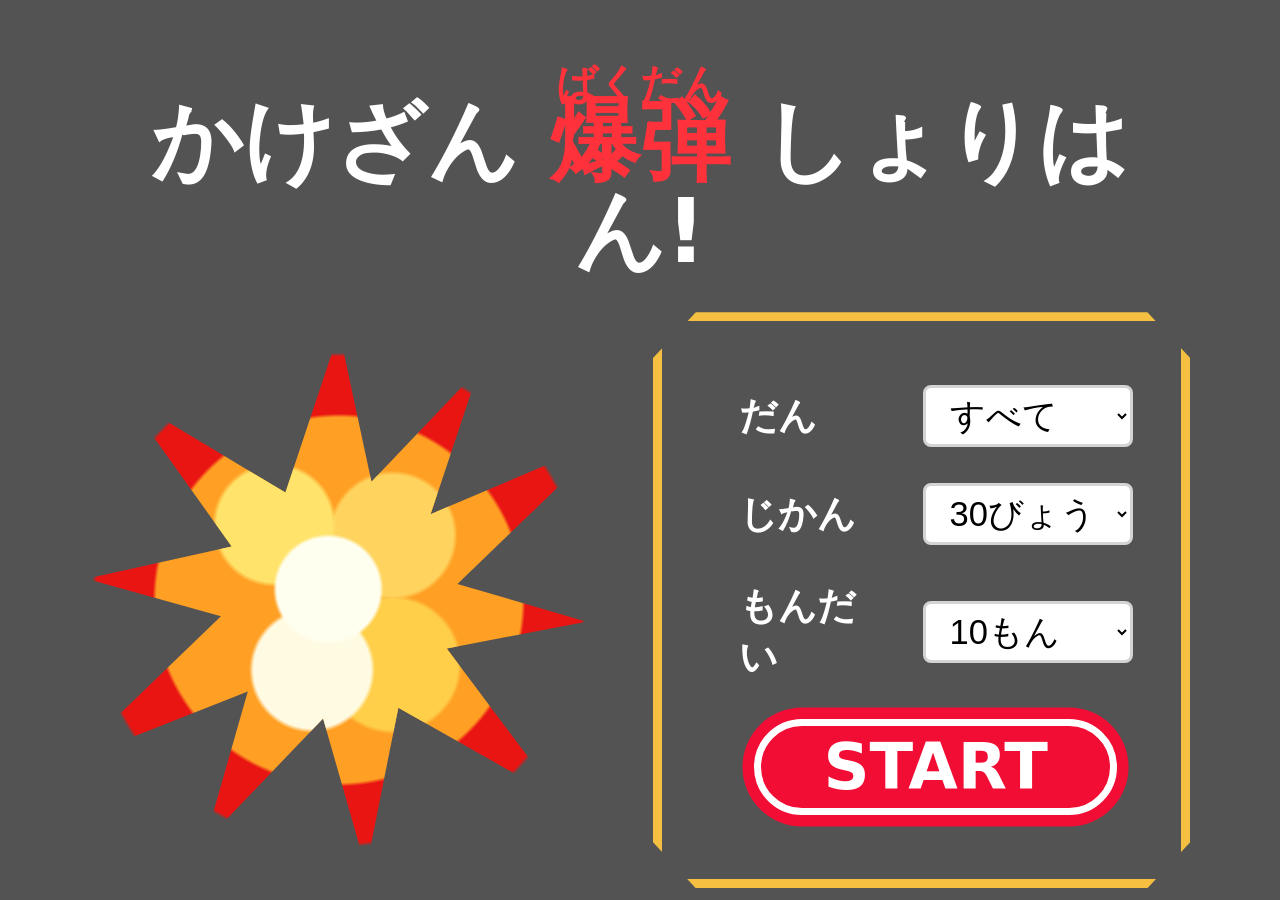
==== index.html @ 29b876ee "reorganized files" ====
<!doctype html>
<html lang="ja">
  <head>
    <meta charset="utf-8">
    <meta name="viewport" content="width=device-width, initial-scale=1">
    <title>かけざん爆弾しょうりはん</title>
    <link rel="stylesheet" href="./style.css">
  </head>
  <body>
    <main class="config-app" aria-label="ゲーム設定">
      <header class="config-title"> 
        <div class="title-small">ばくだん</div>
        <h1>かけざん <span>爆弾</span> しょりはん!</h1>
      </header>

      <div class="config-content">
        <div class="config-explosion" aria-hidden="true"></div>

        <form id="configForm" class="config-panel">
          <label class="config-row">
            <span>だん</span>
            <select name="dan" aria-label="出題する段">
              <option value="all">すべて</option>
              <option value="1">1のだん</option>
              <option value="2">2のだん</option>
              <option value="3">3のだん</option>
              <option value="4">4のだん</option>
              <option value="5">5のだん</option>
              <option value="6">6のだん</option>
              <option value="7">7のだん</option>
              <option value="8">8のだん</option>
              <option value="9">9のだん</option>
            </select>
          </label>

          <label class="config-row">
            <span>じかん</span>
            <select name="seconds" aria-label="制限時間">
              <option value="30">30びょう</option>
              <option value="60">60びょう</option>
              <option value="90">90びょう</option>
              <option value="120">120びょう</option>
            </select>
          </label>

          <label class="config-row">
            <span>もんだい</span>
            <select name="target" aria-label="出題数">
              <option value="10">10もん</option>
              <option value="20">20もん</option>
              <option value="30">30もん</option>
            </select>
          </label>

          <button class="start-button" type="submit">START</button>
        </form>
      </div>
    </main>

    <script>
      document.querySelector("#configForm").addEventListener("submit", (event) => {
        event.preventDefault();
        const formData = new FormData(event.currentTarget);
        const params = new URLSearchParams(formData);
        window.location.href = `./top.html?${params.toString()}`;
      });
    </script>
  </body>
</html>
---- style.css ----
:root {
  --bg: #535353;
  --panel: #454545;
  --text: #ffffff;
  --muted: #e9e9e9;
  --danger: #ff3737;
  --success: #78df55;
  --key: #55d4d9;
  --key-active: #91eef2;
  --key-secondary: #f5c542;
}

* {
  box-sizing: border-box;
}

html,
body {
  width: 100%;
  height: 100%;
}

body {
  margin: 0;
  background: var(--bg);
  color: var(--text);
  font-family: "Hiragino Maru Gothic ProN", "Yu Gothic", "Meiryo", system-ui, sans-serif;
  overflow: hidden;
  touch-action: manipulation;
  user-select: none;
}

button {
  font: inherit;
}

.app {
  position: relative;
  display: grid;
  grid-template-columns: minmax(0, 1fr) minmax(360px, 36vw);
  width: 100vw;
  height: 100vh;
  min-width: 900px;
  min-height: 560px;
  background: var(--bg);
}

.play-area {
  position: relative;
  min-width: 0;
  padding: clamp(32px, 4vw, 76px);
}

.status-bar {
  display: grid;
  grid-template-columns: 1fr auto;
  align-items: start;
  gap: 36px;
}

.timer {
  display: flex;
  align-items: baseline;
  gap: clamp(10px, 1.2vw, 22px);
  white-space: nowrap;
}

.label {
  color: var(--text);
  font-size: clamp(34px, 4.4vw, 74px);
  font-weight: 800;
}

.timer-value {
  color: var(--danger);
  font-size: clamp(68px, 8.2vw, 156px);
  font-weight: 900;
  line-height: 0.85;
  font-variant-numeric: tabular-nums;
}

.score {
  display: flex;
  align-items: baseline;
  justify-content: flex-end;
  min-width: 220px;
  padding-right: 22px;
  white-space: nowrap;
}

.score-value {
  color: var(--success);
  font-size: clamp(68px, 8.2vw, 156px);
  font-weight: 900;
  line-height: 0.85;
  font-variant-numeric: tabular-nums;
}

.score-total {
  color: var(--text);
  font-size: clamp(34px, 4.2vw, 74px);
  font-weight: 700;
  margin-left: 14px;
}

.question-wrap {
  position: absolute;
  left: clamp(56px, 8vw, 160px);
  right: clamp(30px, 4vw, 80px);
  top: 34%;
}

.question {
  display: flex;
  align-items: center;
  justify-content: center;
  gap: clamp(20px, 3vw, 58px);
  min-height: 180px;
  color: var(--text);
  font-size: clamp(76px, 9vw, 166px);
  font-weight: 800;
  line-height: 1;
}

.blank,
.term {
  display: inline-flex;
  align-items: center;
  justify-content: center;
  min-width: clamp(132px, 15vw, 280px);
  height: clamp(122px, 13vw, 250px);
  font-variant-numeric: tabular-nums;
}

.blank {
  border: clamp(5px, 0.45vw, 9px) solid var(--danger);
  clip-path: polygon(7% 0, 93% 0, 100% 8%, 100% 92%, 93% 100%, 7% 100%, 0 92%, 0 8%);
}

.operator {
  min-width: 0;
}

.feedback {
  min-height: 64px;
  margin-top: 24px;
  text-align: center;
  font-size: clamp(30px, 3vw, 56px);
  font-weight: 900;
}

.feedback.correct {
  color: var(--success);
}

.feedback.wrong {
  color: #ffd24d;
}

.bomb {
  position: absolute;
  left: 43%;
  bottom: clamp(70px, 10vh, 150px);
  width: 150px;
  height: 150px;
  transform: scale(var(--bomb-scale, 1));
  transform-origin: 50% 75%;
  transition: transform 120ms linear;
}

.bomb.warning {
  animation: shake 0.16s infinite alternate;
}

.bomb.exploded {
  animation: explode 0.55s ease-out forwards;
}

.bomb-body {
  position: absolute;
  left: 18px;
  bottom: 0;
  width: 108px;
  height: 108px;
  border: 5px solid #111;
  border-radius: 50%;
  background: radial-gradient(circle at 32% 24%, #3a3538, #1d1b1d 62%, #050505 100%);
}

.bomb-neck {
  position: absolute;
  left: 93px;
  top: 24px;
  width: 34px;
  height: 30px;
  border: 5px solid #111;
  border-radius: 9px;
  background: #756b5b;
  transform: rotate(42deg);
}

.fuse {
  position: absolute;
  left: 111px;
  top: 5px;
  width: 54px;
  height: 40px;
  border-top: 7px solid #111;
  border-radius: 50%;
  transform: rotate(22deg);
}

.spark {
  position: absolute;
  left: 132px;
  top: -10px;
  width: 62px;
  height: 62px;
  background: conic-gradient(#ff2626 0 8%, #ffdf38 8% 16%, #ff2626 16% 24%, #ffdf38 24% 32%, #ff2626 32% 40%, #ffdf38 40% 48%, #ff2626 48% 56%, #ffdf38 56% 64%, #ff2626 64% 72%, #ffdf38 72% 80%, #ff2626 80% 88%, #ffdf38 88% 100%);
  clip-path: polygon(50% 0, 58% 34%, 91% 14%, 68% 45%, 100% 54%, 64% 60%, 79% 94%, 52% 68%, 28% 100%, 35% 63%, 0 70%, 30% 50%, 5% 22%, 41% 36%);
  animation: spark 0.12s infinite alternate;
}

.bomb-shine {
  position: absolute;
  right: 26px;
  top: 32px;
  width: 30px;
  height: 24px;
  border-radius: 50%;
  background: #fff;
}

.bomb-shine.small {
  right: 23px;
  top: 66px;
  width: 18px;
  height: 16px;
}

.keypad-area {
  display: grid;
  grid-template-rows: auto 1fr;
  gap: clamp(24px, 3vh, 46px);
  align-content: center;
  padding: clamp(34px, 4vw, 76px) clamp(46px, 5vw, 100px) clamp(46px, 5vw, 92px);
}

.answer-panel {
  display: grid;
  grid-template-columns: auto minmax(120px, 1fr);
  align-items: center;
  gap: 22px;
  min-height: 94px;
  padding: 14px 24px;
  border-radius: 8px;
  background: var(--panel);
}

.answer-label {
  color: var(--muted);
  font-size: clamp(24px, 2vw, 38px);
  font-weight: 800;
}

.answer-display {
  min-width: 0;
  color: var(--text);
  text-align: right;
  font-size: clamp(44px, 4.8vw, 86px);
  font-weight: 900;
  line-height: 1;
  font-variant-numeric: tabular-nums;
}

.keypad {
  display: grid;
  grid-template-columns: repeat(3, minmax(86px, 1fr));
  gap: clamp(20px, 3vh, 42px) clamp(20px, 2.7vw, 54px);
  align-content: center;
}

.key {
  aspect-ratio: 1;
  border: 0;
  border-radius: 50%;
  background: var(--key);
  color: #020202;
  font-size: clamp(28px, 2.8vw, 54px);
  font-weight: 500;
  cursor: pointer;
  box-shadow: 0 8px 0 rgba(0, 0, 0, 0.18);
}

.key:active {
  background: var(--key-active);
  transform: translateY(5px);
  box-shadow: 0 3px 0 rgba(0, 0, 0, 0.18);
}

.key-secondary {
  background: var(--key-secondary);
  font-size: clamp(22px, 2vw, 38px);
  font-weight: 800;
}

.key-enter {
  grid-column: span 2;
  aspect-ratio: auto;
  border-radius: 999px;
  font-size: clamp(22px, 2.1vw, 40px);
}

.result-overlay {
  position: absolute;
  inset: 0;
  display: grid;
  place-items: center;
  background: rgba(0, 0, 0, 0.62);
  z-index: 10;
}

.result-overlay[hidden] {
  display: none;
}

.result-box {
  width: min(760px, 82vw);
  padding: 52px 58px;
  border-radius: 8px;
  background: #fff;
  color: #222;
  text-align: center;
}

.result-title {
  margin: 0 0 20px;
  font-size: clamp(54px, 6vw, 104px);
  font-weight: 900;
}

.result-message {
  margin: 0 0 36px;
  font-size: clamp(26px, 2.6vw, 46px);
  font-weight: 800;
}

.retry-button {
  min-width: 260px;
  min-height: 92px;
  border: 0;
  border-radius: 999px;
  background: var(--key);
  color: #111;
  font-size: clamp(26px, 2.4vw, 42px);
  font-weight: 900;
  cursor: pointer;
}

.result-actions {
  display: flex;
  justify-content: center;
  gap: 24px;
  flex-wrap: wrap;
}

.menu-button {
  min-width: 220px;
  min-height: 92px;
  border: 0;
  border-radius: 999px;
  background: #ececec;
  color: #111;
  font-size: clamp(26px, 2.4vw, 42px);
  font-weight: 900;
  cursor: pointer;
}

.countdown-overlay {
  position: absolute;
  inset: 0;
  display: grid;
  place-items: center;
  background: rgba(0, 0, 0, 0.48);
  z-index: 8;
}

.countdown-overlay[hidden] {
  display: none;
}

.countdown-number {
  color: #ff0000;
  font-size: clamp(130px, 18vw, 320px);
  font-weight: 900;
  line-height: 1;
  text-shadow: 0 10px 0 rgba(0, 0, 0, 0.22);
  animation: countdown-pop 0.7s ease-out both;
}

.config-app {
  width: 100vw;
  height: 100vh;
  min-width: 900px;
  min-height: 560px;
  padding: clamp(40px, 5vw, 92px) clamp(58px, 7vw, 136px);
  background: var(--bg);
  color: var(--text);
  overflow: hidden;
}

.config-title {
  text-align: center;
  line-height: 1;
}

.config-title h1 {
  margin: 0;
  font-size: clamp(50px, 7vw, 138px);
  font-weight: 900;
  letter-spacing: 0;
}

.config-title span,
.title-small {
  color: #ff313b;
}

.title-small {
  margin-bottom: -8px;
  font-size: clamp(34px, 3.2vw, 64px);
  font-weight: 900;
}

.config-content {
  display: grid;
  grid-template-columns: minmax(360px, 1fr) minmax(460px, 42vw);
  align-items: center;
  gap: clamp(44px, 5vw, 96px);
  height: calc(100% - clamp(138px, 14vw, 250px));
  padding-top: clamp(28px, 4vh, 68px);
}

.config-explosion {
  width: min(42vw, 650px);
  aspect-ratio: 1;
  justify-self: center;
  background:
    radial-gradient(circle at 48% 48%, #ffffef 0 13%, transparent 14%),
    radial-gradient(circle at 38% 36%, #ffe36a 0 12%, transparent 13%),
    radial-gradient(circle at 60% 38%, #ffd45e 0 13%, transparent 14%),
    radial-gradient(circle at 45% 63%, #fffbe2 0 13%, transparent 14%),
    radial-gradient(circle at 60% 62%, #ffcf4a 0 14%, transparent 15%),
    radial-gradient(circle, #ff9f23 0 48%, #e91512 49% 64%, transparent 65%);
  clip-path: polygon(50% 0, 56% 28%, 76% 7%, 67% 34%, 100% 20%, 72% 47%, 96% 54%, 70% 59%, 91% 87%, 61% 70%, 55% 100%, 47% 72%, 25% 95%, 33% 67%, 0 80%, 28% 53%, 3% 46%, 30% 40%, 10% 12%, 40% 30%);
}

.config-panel {
  display: grid;
  gap: clamp(26px, 4vh, 54px);
  padding: clamp(48px, 5vw, 88px) clamp(58px, 6vw, 100px);
  border: clamp(8px, 0.75vw, 14px) solid #f5c042;
  clip-path: polygon(8% 0, 92% 0, 100% 8%, 100% 92%, 92% 100%, 8% 100%, 0 92%, 0 8%);
}

.config-row {
  display: grid;
  grid-template-columns: minmax(150px, 1fr) minmax(210px, 1fr);
  align-items: center;
  gap: 34px;
  font-size: clamp(34px, 3vw, 58px);
  font-weight: 800;
}

.config-row select {
  width: 100%;
  min-height: clamp(62px, 6vh, 82px);
  border: 3px solid #d4d4d4;
  border-radius: 8px;
  background: #fff;
  color: #000;
  padding: 0 20px;
  font-size: clamp(30px, 2.7vw, 52px);
  font-weight: 500;
}

.start-button {
  justify-self: center;
  width: min(92%, 450px);
  min-height: clamp(96px, 10vh, 150px);
  border: clamp(7px, 0.6vw, 11px) solid #fff;
  border-radius: 999px;
  background: #f20d35;
  color: #fff;
  font-size: clamp(54px, 5vw, 92px);
  font-weight: 900;
  cursor: pointer;
  box-shadow: 0 0 0 clamp(9px, 0.9vw, 16px) #f20d35;
}

@keyframes shake {
  from {
    rotate: -3deg;
  }

  to {
    rotate: 3deg;
  }
}

@keyframes spark {
  from {
    transform: scale(0.92) rotate(-8deg);
  }

  to {
    transform: scale(1.08) rotate(8deg);
  }
}

@keyframes explode {
  0% {
    opacity: 1;
    transform: scale(var(--bomb-scale, 1));
    filter: brightness(1);
  }

  55% {
    opacity: 1;
    transform: scale(2.4);
    filter: brightness(3);
  }

  100% {
    opacity: 0;
    transform: scale(3.2);
    filter: brightness(4);
  }
}

@keyframes countdown-pop {
  0% {
    opacity: 0;
    transform: scale(0.45);
  }

  20% {
    opacity: 1;
    transform: scale(1.08);
  }

  100% {
    opacity: 0;
    transform: scale(0.9);
  }
}

@media (max-aspect-ratio: 4 / 3) {
  body {
    overflow: auto;
  }

  .app {
    grid-template-columns: 1fr;
    grid-template-rows: minmax(500px, 58vh) auto;
    min-width: 0;
    min-height: 100vh;
    overflow: auto;
  }

  .play-area {
    min-height: 500px;
  }

  .keypad-area {
    padding-top: 10px;
  }

  .question-wrap {
    left: 24px;
    right: 24px;
    top: 36%;
  }

  .bomb {
    left: 14%;
    bottom: 42px;
  }

  .config-app {
    min-width: 0;
    min-height: 100vh;
    overflow: auto;
  }

  .config-content {
    grid-template-columns: 1fr;
    height: auto;
  }

  .config-explosion {
    width: min(58vw, 420px);
  }

  .config-panel {
    width: min(760px, 100%);
    justify-self: center;
  }
}
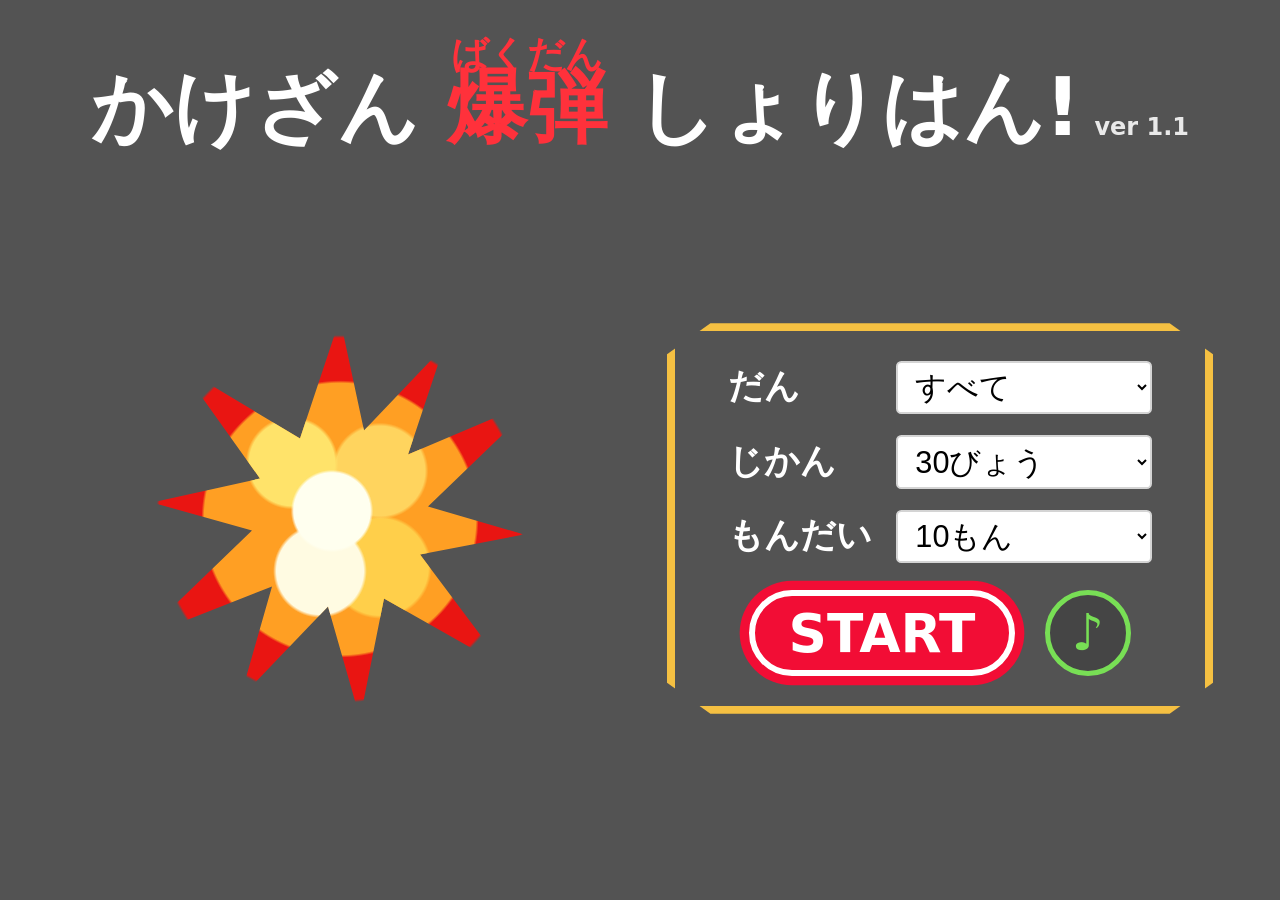
==== commit db615f65: "ver1.1 音声対応" ====
--- a/index.html
+++ b/index.html
@@ -3,14 +3,13 @@
   <head>
     <meta charset="utf-8">
     <meta name="viewport" content="width=device-width, initial-scale=1">
-    <title>かけざん爆弾しょうりはん</title>
+    <title>かけざん爆弾しょりはん</title>
     <link rel="stylesheet" href="./style.css">
   </head>
   <body>
     <main class="config-app" aria-label="ゲーム設定">
       <header class="config-title"> 
-        <div class="title-small">ばくだん</div>
-        <h1>かけざん <span>爆弾</span> しょりはん!</h1>
+        <h1>かけざん <ruby>爆弾<rt class="title-small">ばくだん</rt></ruby> しょりはん!<small class="version">ver 1.1</small></h1>
       </header>
 
       <div class="config-content">
@@ -52,12 +51,40 @@
             </select>
           </label>
 
-          <button class="start-button" type="submit">START</button>
+          <div class="start-row">
+            <button class="start-button" type="submit">START</button>
+            <button id="soundButton" class="sound-button" type="button" aria-label="おと" aria-pressed="true">♪</button>
+            <input id="soundInput" type="hidden" name="sound" value="on">
+          </div>
         </form>
       </div>
     </main>
 
     <script>
+      const SOUND_STORAGE_KEY = "kakezan-app-sound-v1";
+      const soundButton = document.querySelector("#soundButton");
+      const soundInput = document.querySelector("#soundInput");
+
+      function setSound(isOn) {
+        soundButton.setAttribute("aria-pressed", String(isOn));
+        soundInput.value = isOn ? "on" : "off";
+        try {
+          window.localStorage.setItem(SOUND_STORAGE_KEY, soundInput.value);
+        } catch {
+          // 保存できない環境でも、この画面での切り替えは使える。
+        }
+      }
+
+      let savedSound = "on";
+      try {
+        savedSound = window.localStorage.getItem(SOUND_STORAGE_KEY) || "on";
+      } catch {}
+      setSound(savedSound !== "off");
+
+      soundButton.addEventListener("click", () => {
+        setSound(soundInput.value !== "on");
+      });
+
       document.querySelector("#configForm").addEventListener("submit", (event) => {
         event.preventDefault();
         const formData = new FormData(event.currentTarget);
--- a/style.css
+++ b/style.css
@@ -8,6 +8,21 @@
   --key: #55d4d9;
   --key-active: #91eef2;
   --key-secondary: #f5c542;
+
+  /*
+   * 1920x1080 のデザインでの 1px にあたる長さ。
+   * ブラウザのアドレスバーなどで表示領域が狭くなっても、
+   * 幅と高さの両方に収まるように全体を拡大縮小する。
+   */
+  --vh: 100vh;
+  --px: min(calc(100vw / 1920), calc(var(--vh) / 1080));
+}
+
+/* Android のブラウザではアドレスバーの分を除いた高さ (dvh) を使う */
+@supports (height: 100dvh) {
+  :root {
+    --vh: 100dvh;
+  }
 }
 
 * {
@@ -17,7 +32,7 @@
 html,
 body {
   width: 100%;
-  height: 100%;
+  height: var(--vh);
 }
 
 body {
@@ -26,6 +41,7 @@
   color: var(--text);
   font-family: "Hiragino Maru Gothic ProN", "Yu Gothic", "Meiryo", system-ui, sans-serif;
   overflow: hidden;
+  overscroll-behavior: none;
   touch-action: manipulation;
   user-select: none;
 }
@@ -33,47 +49,47 @@
 button {
   font: inherit;
 }
+
+/* ===== ゲーム画面 ===== */
 
 .app {
   position: relative;
   display: grid;
-  grid-template-columns: minmax(0, 1fr) minmax(360px, 36vw);
+  grid-template-columns: minmax(0, 1fr) calc(var(--px) * 690);
   width: 100vw;
-  height: 100vh;
-  min-width: 900px;
-  min-height: 560px;
+  height: var(--vh);
   background: var(--bg);
 }
 
 .play-area {
   position: relative;
   min-width: 0;
-  padding: clamp(32px, 4vw, 76px);
+  padding: calc(var(--px) * 64);
 }
 
 .status-bar {
-  display: grid;
-  grid-template-columns: 1fr auto;
-  align-items: start;
-  gap: 36px;
+  display: flex;
+  justify-content: space-between;
+  align-items: flex-start;
+  gap: calc(var(--px) * 36);
 }
 
 .timer {
   display: flex;
   align-items: baseline;
-  gap: clamp(10px, 1.2vw, 22px);
+  gap: calc(var(--px) * 20);
   white-space: nowrap;
 }
 
 .label {
   color: var(--text);
-  font-size: clamp(34px, 4.4vw, 74px);
+  font-size: calc(var(--px) * 60);
   font-weight: 800;
 }
 
 .timer-value {
   color: var(--danger);
-  font-size: clamp(68px, 8.2vw, 156px);
+  font-size: calc(var(--px) * 140);
   font-weight: 900;
   line-height: 0.85;
   font-variant-numeric: tabular-nums;
@@ -82,15 +98,12 @@
 .score {
   display: flex;
   align-items: baseline;
-  justify-content: flex-end;
-  min-width: 220px;
-  padding-right: 22px;
   white-space: nowrap;
 }
 
 .score-value {
   color: var(--success);
-  font-size: clamp(68px, 8.2vw, 156px);
+  font-size: calc(var(--px) * 140);
   font-weight: 900;
   line-height: 0.85;
   font-variant-numeric: tabular-nums;
@@ -98,26 +111,25 @@
 
 .score-total {
   color: var(--text);
-  font-size: clamp(34px, 4.2vw, 74px);
+  font-size: calc(var(--px) * 60);
   font-weight: 700;
-  margin-left: 14px;
+  margin-left: calc(var(--px) * 14);
 }
 
 .question-wrap {
   position: absolute;
-  left: clamp(56px, 8vw, 160px);
-  right: clamp(30px, 4vw, 80px);
-  top: 34%;
+  left: calc(var(--px) * 48);
+  right: calc(var(--px) * 48);
+  top: calc(var(--px) * 300);
 }
 
 .question {
   display: flex;
   align-items: center;
   justify-content: center;
-  gap: clamp(20px, 3vw, 58px);
-  min-height: 180px;
+  gap: calc(var(--px) * 32);
   color: var(--text);
-  font-size: clamp(76px, 9vw, 166px);
+  font-size: calc(var(--px) * 140);
   font-weight: 800;
   line-height: 1;
 }
@@ -127,25 +139,21 @@
   display: inline-flex;
   align-items: center;
   justify-content: center;
-  min-width: clamp(132px, 15vw, 280px);
-  height: clamp(122px, 13vw, 250px);
+  min-width: calc(var(--px) * 200);
+  height: calc(var(--px) * 200);
   font-variant-numeric: tabular-nums;
 }
 
 .blank {
-  border: clamp(5px, 0.45vw, 9px) solid var(--danger);
+  border: calc(var(--px) * 9) solid var(--danger);
   clip-path: polygon(7% 0, 93% 0, 100% 8%, 100% 92%, 93% 100%, 7% 100%, 0 92%, 0 8%);
 }
 
-.operator {
-  min-width: 0;
-}
-
 .feedback {
-  min-height: 64px;
-  margin-top: 24px;
+  min-height: calc(var(--px) * 64);
+  margin-top: calc(var(--px) * 20);
   text-align: center;
-  font-size: clamp(30px, 3vw, 56px);
+  font-size: calc(var(--px) * 56);
   font-weight: 900;
 }
 
@@ -160,9 +168,9 @@
 .bomb {
   position: absolute;
   left: 43%;
-  bottom: clamp(70px, 10vh, 150px);
-  width: 150px;
-  height: 150px;
+  bottom: calc(var(--px) * 90);
+  width: calc(var(--px) * 150);
+  height: calc(var(--px) * 150);
   transform: scale(var(--bomb-scale, 1));
   transform-origin: 50% 75%;
   transition: transform 120ms linear;
@@ -178,44 +186,44 @@
 
 .bomb-body {
   position: absolute;
-  left: 18px;
+  left: calc(var(--px) * 18);
   bottom: 0;
-  width: 108px;
-  height: 108px;
-  border: 5px solid #111;
+  width: calc(var(--px) * 108);
+  height: calc(var(--px) * 108);
+  border: calc(var(--px) * 5) solid #111;
   border-radius: 50%;
   background: radial-gradient(circle at 32% 24%, #3a3538, #1d1b1d 62%, #050505 100%);
 }
 
 .bomb-neck {
   position: absolute;
-  left: 93px;
-  top: 24px;
-  width: 34px;
-  height: 30px;
-  border: 5px solid #111;
-  border-radius: 9px;
+  left: calc(var(--px) * 93);
+  top: calc(var(--px) * 24);
+  width: calc(var(--px) * 34);
+  height: calc(var(--px) * 30);
+  border: calc(var(--px) * 5) solid #111;
+  border-radius: calc(var(--px) * 9);
   background: #756b5b;
   transform: rotate(42deg);
 }
 
 .fuse {
   position: absolute;
-  left: 111px;
-  top: 5px;
-  width: 54px;
-  height: 40px;
-  border-top: 7px solid #111;
+  left: calc(var(--px) * 111);
+  top: calc(var(--px) * 5);
+  width: calc(var(--px) * 54);
+  height: calc(var(--px) * 40);
+  border-top: calc(var(--px) * 7) solid #111;
   border-radius: 50%;
   transform: rotate(22deg);
 }
 
 .spark {
   position: absolute;
-  left: 132px;
-  top: -10px;
-  width: 62px;
-  height: 62px;
+  left: calc(var(--px) * 132);
+  top: calc(var(--px) * -10);
+  width: calc(var(--px) * 62);
+  height: calc(var(--px) * 62);
   background: conic-gradient(#ff2626 0 8%, #ffdf38 8% 16%, #ff2626 16% 24%, #ffdf38 24% 32%, #ff2626 32% 40%, #ffdf38 40% 48%, #ff2626 48% 56%, #ffdf38 56% 64%, #ff2626 64% 72%, #ffdf38 72% 80%, #ff2626 80% 88%, #ffdf38 88% 100%);
   clip-path: polygon(50% 0, 58% 34%, 91% 14%, 68% 45%, 100% 54%, 64% 60%, 79% 94%, 52% 68%, 28% 100%, 35% 63%, 0 70%, 30% 50%, 5% 22%, 41% 36%);
   animation: spark 0.12s infinite alternate;
@@ -223,43 +231,45 @@
 
 .bomb-shine {
   position: absolute;
-  right: 26px;
-  top: 32px;
-  width: 30px;
-  height: 24px;
+  right: calc(var(--px) * 26);
+  top: calc(var(--px) * 32);
+  width: calc(var(--px) * 30);
+  height: calc(var(--px) * 24);
   border-radius: 50%;
   background: #fff;
 }
 
 .bomb-shine.small {
-  right: 23px;
-  top: 66px;
-  width: 18px;
-  height: 16px;
+  right: calc(var(--px) * 23);
+  top: calc(var(--px) * 66);
+  width: calc(var(--px) * 18);
+  height: calc(var(--px) * 16);
 }
 
 .keypad-area {
-  display: grid;
-  grid-template-rows: auto 1fr;
-  gap: clamp(24px, 3vh, 46px);
-  align-content: center;
-  padding: clamp(34px, 4vw, 76px) clamp(46px, 5vw, 100px) clamp(46px, 5vw, 92px);
+  display: flex;
+  flex-direction: column;
+  justify-content: center;
+  align-items: center;
+  gap: calc(var(--px) * 36);
+  padding: calc(var(--px) * 60) calc(var(--px) * 80);
 }
 
 .answer-panel {
-  display: grid;
-  grid-template-columns: auto minmax(120px, 1fr);
+  display: flex;
+  justify-content: space-between;
   align-items: center;
-  gap: 22px;
-  min-height: 94px;
-  padding: 14px 24px;
-  border-radius: 8px;
+  gap: calc(var(--px) * 22);
+  width: calc(var(--px) * 530);
+  height: calc(var(--px) * 100);
+  padding: 0 calc(var(--px) * 24);
+  border-radius: calc(var(--px) * 8);
   background: var(--panel);
 }
 
 .answer-label {
   color: var(--muted);
-  font-size: clamp(24px, 2vw, 38px);
+  font-size: calc(var(--px) * 38);
   font-weight: 800;
 }
 
@@ -267,7 +277,7 @@
   min-width: 0;
   color: var(--text);
   text-align: right;
-  font-size: clamp(44px, 4.8vw, 86px);
+  font-size: calc(var(--px) * 80);
   font-weight: 900;
   line-height: 1;
   font-variant-numeric: tabular-nums;
@@ -275,41 +285,41 @@
 
 .keypad {
   display: grid;
-  grid-template-columns: repeat(3, minmax(86px, 1fr));
-  gap: clamp(20px, 3vh, 42px) clamp(20px, 2.7vw, 54px);
-  align-content: center;
+  grid-template-columns: repeat(3, calc(var(--px) * 150));
+  grid-auto-rows: calc(var(--px) * 150);
+  gap: calc(var(--px) * 30) calc(var(--px) * 40);
 }
 
 .key {
-  aspect-ratio: 1;
   border: 0;
   border-radius: 50%;
   background: var(--key);
   color: #020202;
-  font-size: clamp(28px, 2.8vw, 54px);
+  font-size: calc(var(--px) * 54);
   font-weight: 500;
   cursor: pointer;
-  box-shadow: 0 8px 0 rgba(0, 0, 0, 0.18);
+  box-shadow: 0 calc(var(--px) * 8) 0 rgba(0, 0, 0, 0.18);
 }
 
 .key:active {
   background: var(--key-active);
-  transform: translateY(5px);
-  box-shadow: 0 3px 0 rgba(0, 0, 0, 0.18);
+  transform: translateY(calc(var(--px) * 5));
+  box-shadow: 0 calc(var(--px) * 3) 0 rgba(0, 0, 0, 0.18);
 }
 
 .key-secondary {
   background: var(--key-secondary);
-  font-size: clamp(22px, 2vw, 38px);
+  font-size: calc(var(--px) * 38);
   font-weight: 800;
 }
 
 .key-enter {
   grid-column: span 2;
-  aspect-ratio: auto;
   border-radius: 999px;
-  font-size: clamp(22px, 2.1vw, 40px);
-}
+  font-size: calc(var(--px) * 40);
+}
+
+/* ===== 結果・カウントダウン ===== */
 
 .result-overlay {
   position: absolute;
@@ -325,55 +335,51 @@
 }
 
 .result-box {
-  width: min(760px, 82vw);
-  padding: 52px 58px;
-  border-radius: 8px;
+  width: calc(var(--px) * 760);
+  padding: calc(var(--px) * 52) calc(var(--px) * 58);
+  border-radius: calc(var(--px) * 8);
   background: #fff;
   color: #222;
   text-align: center;
 }
 
 .result-title {
-  margin: 0 0 20px;
-  font-size: clamp(54px, 6vw, 104px);
+  margin: 0 0 calc(var(--px) * 20);
+  font-size: calc(var(--px) * 104);
   font-weight: 900;
 }
 
 .result-message {
-  margin: 0 0 36px;
-  font-size: clamp(26px, 2.6vw, 46px);
+  margin: 0 0 calc(var(--px) * 36);
+  font-size: calc(var(--px) * 46);
   font-weight: 800;
 }
 
-.retry-button {
-  min-width: 260px;
-  min-height: 92px;
+.result-actions {
+  display: flex;
+  justify-content: center;
+  gap: calc(var(--px) * 24);
+}
+
+.retry-button,
+.menu-button {
+  min-height: calc(var(--px) * 92);
   border: 0;
   border-radius: 999px;
+  color: #111;
+  font-size: calc(var(--px) * 42);
+  font-weight: 900;
+  cursor: pointer;
+}
+
+.retry-button {
+  min-width: calc(var(--px) * 260);
   background: var(--key);
-  color: #111;
-  font-size: clamp(26px, 2.4vw, 42px);
-  font-weight: 900;
-  cursor: pointer;
-}
-
-.result-actions {
-  display: flex;
-  justify-content: center;
-  gap: 24px;
-  flex-wrap: wrap;
 }
 
 .menu-button {
-  min-width: 220px;
-  min-height: 92px;
-  border: 0;
-  border-radius: 999px;
+  min-width: calc(var(--px) * 220);
   background: #ececec;
-  color: #111;
-  font-size: clamp(26px, 2.4vw, 42px);
-  font-weight: 900;
-  cursor: pointer;
 }
 
 .countdown-overlay {
@@ -391,19 +397,21 @@
 
 .countdown-number {
   color: #ff0000;
-  font-size: clamp(130px, 18vw, 320px);
+  font-size: calc(var(--px) * 320);
   font-weight: 900;
   line-height: 1;
-  text-shadow: 0 10px 0 rgba(0, 0, 0, 0.22);
+  text-shadow: 0 calc(var(--px) * 10) 0 rgba(0, 0, 0, 0.22);
   animation: countdown-pop 0.7s ease-out both;
 }
 
+/* ===== 設定画面 ===== */
+
 .config-app {
+  display: flex;
+  flex-direction: column;
   width: 100vw;
-  height: 100vh;
-  min-width: 900px;
-  min-height: 560px;
-  padding: clamp(40px, 5vw, 92px) clamp(58px, 7vw, 136px);
+  height: var(--vh);
+  padding: calc(var(--px) * 48) calc(var(--px) * 100);
   background: var(--bg);
   color: var(--text);
   overflow: hidden;
@@ -416,33 +424,47 @@
 
 .config-title h1 {
   margin: 0;
-  font-size: clamp(50px, 7vw, 138px);
+  font-size: calc(var(--px) * 120);
   font-weight: 900;
   letter-spacing: 0;
 }
 
-.config-title span,
+.config-title ruby,
 .title-small {
   color: #ff313b;
 }
 
 .title-small {
-  margin-bottom: -8px;
-  font-size: clamp(34px, 3.2vw, 64px);
-  font-weight: 900;
+  margin-bottom: calc(var(--px) * -8);
+  font-size: calc(var(--px) * 56);
+  font-weight: 900;
+}
+
+.version {
+  margin-left: calc(var(--px) * 20);
+  color: var(--muted);
+  font-size: calc(var(--px) * 36);
+  font-weight: 700;
+}
+
+/* ふりがなを「爆弾」の中央にそろえる */
+.config-title rt {
+  ruby-align: center;
+  text-align: center;
 }
 
 .config-content {
+  flex: 1;
+  min-height: 0;
   display: grid;
-  grid-template-columns: minmax(360px, 1fr) minmax(460px, 42vw);
+  grid-template-columns: minmax(0, 1fr) calc(var(--px) * 820);
   align-items: center;
-  gap: clamp(44px, 5vw, 96px);
-  height: calc(100% - clamp(138px, 14vw, 250px));
-  padding-top: clamp(28px, 4vh, 68px);
+  gap: calc(var(--px) * 80);
+  padding-top: calc(var(--px) * 32);
 }
 
 .config-explosion {
-  width: min(42vw, 650px);
+  width: calc(var(--px) * 600);
   aspect-ratio: 1;
   justify-self: center;
   background:
@@ -457,46 +479,73 @@
 
 .config-panel {
   display: grid;
-  gap: clamp(26px, 4vh, 54px);
-  padding: clamp(48px, 5vw, 88px) clamp(58px, 6vw, 100px);
-  border: clamp(8px, 0.75vw, 14px) solid #f5c042;
+  gap: calc(var(--px) * 32);
+  padding: calc(var(--px) * 44) calc(var(--px) * 80);
+  border: calc(var(--px) * 12) solid #f5c042;
   clip-path: polygon(8% 0, 92% 0, 100% 8%, 100% 92%, 92% 100%, 8% 100%, 0 92%, 0 8%);
 }
 
 .config-row {
   display: grid;
-  grid-template-columns: minmax(150px, 1fr) minmax(210px, 1fr);
+  grid-template-columns: calc(var(--px) * 220) 1fr;
   align-items: center;
-  gap: 34px;
-  font-size: clamp(34px, 3vw, 58px);
+  gap: calc(var(--px) * 32);
+  font-size: calc(var(--px) * 52);
   font-weight: 800;
 }
 
 .config-row select {
   width: 100%;
-  min-height: clamp(62px, 6vh, 82px);
-  border: 3px solid #d4d4d4;
-  border-radius: 8px;
+  height: calc(var(--px) * 80);
+  border: calc(var(--px) * 3) solid #d4d4d4;
+  border-radius: calc(var(--px) * 8);
   background: #fff;
   color: #000;
-  padding: 0 20px;
-  font-size: clamp(30px, 2.7vw, 52px);
+  padding: 0 calc(var(--px) * 20);
+  font-size: calc(var(--px) * 46);
   font-weight: 500;
 }
 
+.start-row {
+  display: flex;
+  justify-content: center;
+  align-items: center;
+  gap: calc(var(--px) * 44);
+}
+
 .start-button {
-  justify-self: center;
-  width: min(92%, 450px);
-  min-height: clamp(96px, 10vh, 150px);
-  border: clamp(7px, 0.6vw, 11px) solid #fff;
+  width: calc(var(--px) * 400);
+  height: calc(var(--px) * 130);
+  margin-top: calc(var(--px) * 8);
+  border: calc(var(--px) * 10) solid #fff;
   border-radius: 999px;
   background: #f20d35;
   color: #fff;
-  font-size: clamp(54px, 5vw, 92px);
+  font-size: calc(var(--px) * 80);
   font-weight: 900;
   cursor: pointer;
-  box-shadow: 0 0 0 clamp(9px, 0.9vw, 16px) #f20d35;
-}
+  box-shadow: 0 0 0 calc(var(--px) * 14) #f20d35;
+}
+
+.sound-button {
+  width: calc(var(--px) * 130);
+  height: calc(var(--px) * 130);
+  margin-top: calc(var(--px) * 8);
+  border: calc(var(--px) * 8) solid currentColor;
+  border-radius: 50%;
+  background: var(--panel);
+  color: #9a9a9a;
+  font-size: calc(var(--px) * 76);
+  font-weight: 900;
+  line-height: 1;
+  cursor: pointer;
+}
+
+.sound-button[aria-pressed="true"] {
+  color: var(--success);
+}
+
+/* ===== アニメーション ===== */
 
 @keyframes shake {
   from {
@@ -554,56 +603,3 @@
     transform: scale(0.9);
   }
 }
-
-@media (max-aspect-ratio: 4 / 3) {
-  body {
-    overflow: auto;
-  }
-
-  .app {
-    grid-template-columns: 1fr;
-    grid-template-rows: minmax(500px, 58vh) auto;
-    min-width: 0;
-    min-height: 100vh;
-    overflow: auto;
-  }
-
-  .play-area {
-    min-height: 500px;
-  }
-
-  .keypad-area {
-    padding-top: 10px;
-  }
-
-  .question-wrap {
-    left: 24px;
-    right: 24px;
-    top: 36%;
-  }
-
-  .bomb {
-    left: 14%;
-    bottom: 42px;
-  }
-
-  .config-app {
-    min-width: 0;
-    min-height: 100vh;
-    overflow: auto;
-  }
-
-  .config-content {
-    grid-template-columns: 1fr;
-    height: auto;
-  }
-
-  .config-explosion {
-    width: min(58vw, 420px);
-  }
-
-  .config-panel {
-    width: min(760px, 100%);
-    justify-self: center;
-  }
-}
